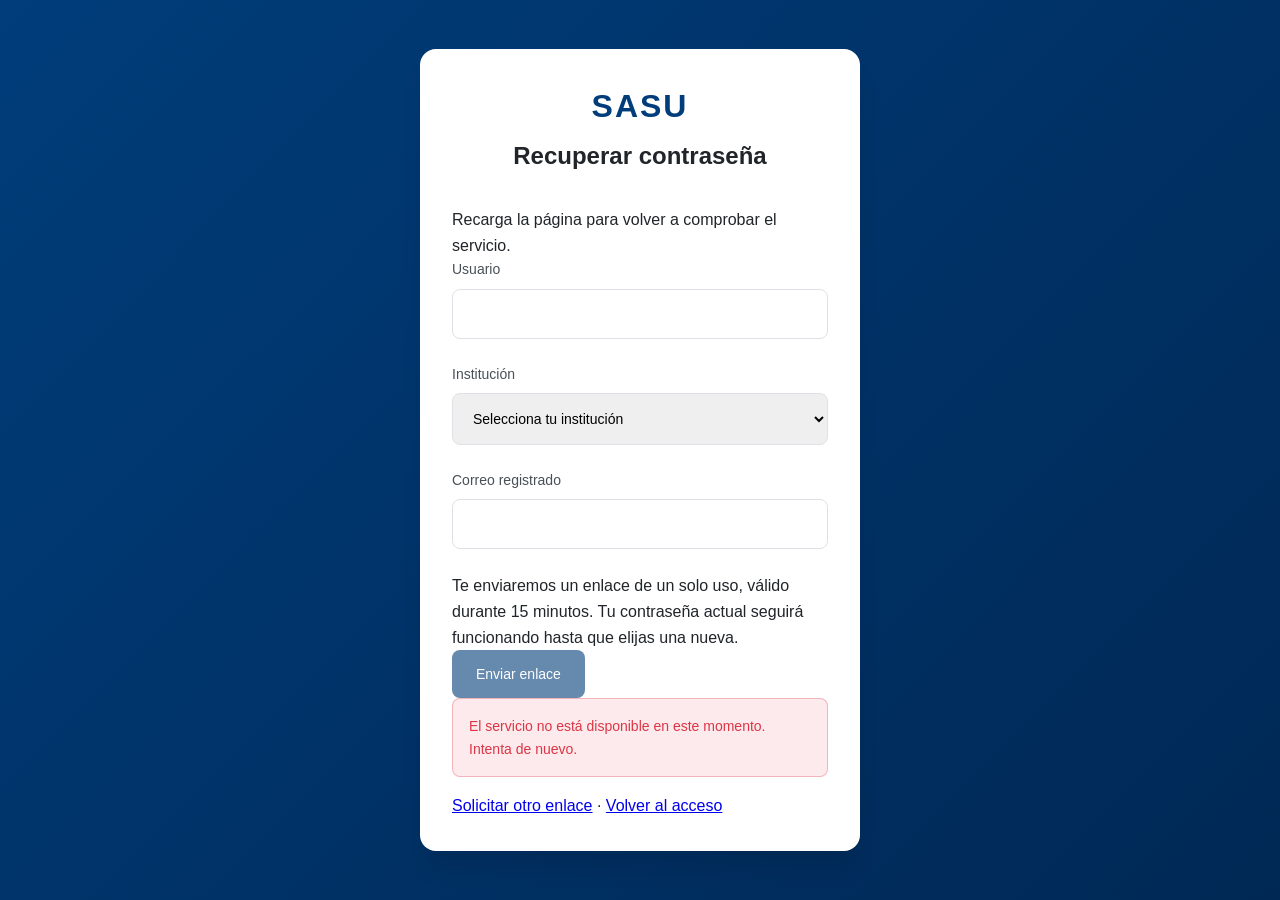
==== admin_panel/recover.html @ 075686f7 "Add opt-in email password recovery without changing existing login" ====
<!doctype html>
<html lang="es">
<head>
    <meta charset="utf-8">
    <meta name="viewport" content="width=device-width, initial-scale=1">
    <meta name="referrer" content="no-referrer">
    <title>SASU — Recuperar contraseña</title>
    <link rel="stylesheet" href="styles.css">
</head>
<body>
    <main class="login-container">
        <section class="login-card">
            <header class="login-header"><h1>SASU</h1><h2>Recuperar contraseña</h2></header>
            <p id="recovery-status" role="status" aria-live="polite">Comprobando disponibilidad…</p>
            <form id="request-recovery" hidden>
                <div class="form-group"><label for="recovery-user">Usuario</label><input id="recovery-user" type="text" autocomplete="username" required maxlength="50"></div>
                <div class="form-group"><label for="recovery-campus">Institución</label><select id="recovery-campus" required><option value="">Selecciona tu institución</option></select></div>
                <div class="form-group"><label for="recovery-email">Correo registrado</label><input id="recovery-email" type="email" autocomplete="email" required></div>
                <p>Te enviaremos un enlace de un solo uso, válido durante 15 minutos. Tu contraseña actual seguirá funcionando hasta que elijas una nueva.</p>
                <button class="btn btn-primary" type="submit" disabled>Enviar enlace</button>
            </form>
            <form id="confirm-recovery" hidden>
                <div class="form-group"><label for="new-password">Contraseña nueva</label><input id="new-password" type="password" autocomplete="new-password" minlength="8" maxlength="72" required></div>
                <div class="form-group"><label for="repeat-password">Repite la contraseña nueva</label><input id="repeat-password" type="password" autocomplete="new-password" minlength="8" maxlength="72" required></div>
                <p>Usa al menos ocho caracteres, con mayúscula, minúscula y número.</p>
                <div class="login-options"><label><input id="recovery-show-password" type="checkbox"> Mostrar contraseña</label></div>
                <button class="btn btn-primary" type="submit" disabled>Guardar contraseña nueva</button>
            </form>
            <p id="recovery-error" class="error-message" role="alert"></p>
            <p class="login-help"><a href="recover.html">Solicitar otro enlace</a> · <a href="./">Volver al acceso</a></p>
        </section>
    </main>
    <script src="access.js"></script>
    <script src="recovery.js"></script>
</body>
</html>
---- admin_panel/styles.css ----
/* ============================================
   SASU Admin Panel - Estilos UAGro
   ============================================ */

:root {
    /* Colores Institucionales UAGro */
    --uagro-azul-marino: #003d7a;
    --uagro-azul-claro: #0066cc;
    --uagro-rojo: #c8102e;
    --uagro-dorado: #ffb81c;
    --uagro-verde: #00843d;
    
    /* Colores del Sistema */
    --primary: var(--uagro-azul-marino);
    --primary-light: #1a5aa8;
    --primary-dark: #002855;
    --secondary: var(--uagro-rojo);
    --accent: var(--uagro-dorado);
    --success: var(--uagro-verde);
    --danger: #dc3545;
    --warning: #ffc107;
    --info: #17a2b8;
    
    /* Grises */
    --gray-50: #f8f9fa;
    --gray-100: #f1f3f5;
    --gray-200: #e9ecef;
    --gray-300: #dee2e6;
    --gray-400: #ced4da;
    --gray-500: #adb5bd;
    --gray-600: #6c757d;
    --gray-700: #495057;
    --gray-800: #343a40;
    --gray-900: #212529;
    
    /* Espaciado */
    --spacing-xs: 0.25rem;
    --spacing-sm: 0.5rem;
    --spacing-md: 1rem;
    --spacing-lg: 1.5rem;
    --spacing-xl: 2rem;
    
    /* Bordes */
    --radius-sm: 0.25rem;
    --radius-md: 0.5rem;
    --radius-lg: 1rem;
    
    /* Sombras */
    --shadow-sm: 0 1px 2px 0 rgba(0, 0, 0, 0.05);
    --shadow-md: 0 4px 6px -1px rgba(0, 0, 0, 0.1);
    --shadow-lg: 0 10px 15px -3px rgba(0, 0, 0, 0.1);
    --shadow-xl: 0 20px 25px -5px rgba(0, 0, 0, 0.1);
}

* {
    margin: 0;
    padding: 0;
    box-sizing: border-box;
}

body {
    font-family: 'Inter', -apple-system, BlinkMacSystemFont, 'Segoe UI', sans-serif;
    background: var(--gray-100);
    color: var(--gray-900);
    line-height: 1.6;
}

/* ============================================
   PANTALLA DE LOGIN
   ============================================ */

.screen {
    display: none;
}

.screen.active {
    display: block;
}

.login-container {
    min-height: 100vh;
    display: flex;
    align-items: center;
    justify-content: center;
    background: linear-gradient(135deg, var(--primary) 0%, var(--primary-dark) 100%);
    padding: var(--spacing-lg);
}

.login-card {
    background: white;
    border-radius: var(--radius-lg);
    box-shadow: var(--shadow-xl);
    width: 100%;
    max-width: 440px;
    padding: var(--spacing-xl);
}

.login-header {
    text-align: center;
    margin-bottom: var(--spacing-xl);
}

.logo-circle {
    width: 80px;
    height: 80px;
    background: linear-gradient(135deg, var(--primary) 0%, var(--primary-light) 100%);
    border-radius: 50%;
    display: flex;
    align-items: center;
    justify-content: center;
    margin: 0 auto var(--spacing-md);
    color: white;
}

.login-header h1 {
    font-size: 2rem;
    font-weight: 700;
    color: var(--primary);
    margin-bottom: var(--spacing-xs);
    letter-spacing: 2px;
}

.subtitle {
    font-size: 0.95rem;
    color: var(--gray-600);
    font-weight: 500;
    margin-bottom: var(--spacing-xs);
}

.campus {
    font-size: 0.875rem;
    color: var(--gray-500);
}

.login-form h2 {
    font-size: 1.25rem;
    color: var(--gray-800);
    margin-bottom: var(--spacing-lg);
    text-align: center;
}

.login-footer {
    text-align: center;
    margin-top: var(--spacing-lg);
    padding-top: var(--spacing-lg);
    border-top: 1px solid var(--gray-200);
}

.login-footer p {
    font-size: 0.875rem;
    color: var(--gray-500);
}

/* ============================================
   DASHBOARD LAYOUT
   ============================================ */

#dashboard-screen {
    display: none;
    min-height: 100vh;
}

#dashboard-screen.active {
    display: flex;
}

.login-options { display: flex; flex-wrap: wrap; gap: 1rem; margin-bottom: 1rem; }
.login-options label { display: flex; align-items: center; gap: 0.5rem; }
.login-options input { width: auto; }
.login-status { color: var(--gray-600); margin-bottom: 1rem; }
.login-help { margin-top: 1rem; }
.login-help p { margin-top: 0.5rem; color: var(--gray-700); }

.sidebar {
    width: 280px;
    background: var(--primary);
    color: white;
    display: flex;
    flex-direction: column;
    position: fixed;
    height: 100vh;
    left: 0;
    top: 0;
}

.sidebar-header {
    padding: var(--spacing-lg);
    border-bottom: 1px solid rgba(255, 255, 255, 0.1);
    display: flex;
    align-items: center;
    gap: var(--spacing-md);
}

.logo-small {
    width: 50px;
    height: 50px;
    background: rgba(255, 255, 255, 0.1);
    border-radius: var(--radius-md);
    display: flex;
    align-items: center;
    justify-content: center;
    flex-shrink: 0;
}

.sidebar-header h3 {
    font-size: 1.125rem;
    font-weight: 600;
    margin-bottom: 0.25rem;
}

.sidebar-nav {
    flex: 1;
    padding: var(--spacing-md);
    overflow-y: auto;
}

.nav-item {
    display: flex;
    align-items: center;
    gap: var(--spacing-md);
    padding: var(--spacing-md);
    color: rgba(255, 255, 255, 0.8);
    text-decoration: none;
    border-radius: var(--radius-md);
    transition: all 0.2s;
    margin-bottom: var(--spacing-xs);
}

.nav-item:hover {
    background: rgba(255, 255, 255, 0.1);
    color: white;
}

.nav-item.active {
    background: rgba(255, 255, 255, 0.15);
    color: white;
    font-weight: 500;
}

.sidebar-footer {
    padding: var(--spacing-lg);
    border-top: 1px solid rgba(255, 255, 255, 0.1);
    display: flex;
    align-items: center;
    justify-content: space-between;
}

.user-info {
    display: flex;
    align-items: center;
    gap: var(--spacing-md);
    flex: 1;
}

.user-avatar {
    width: 40px;
    height: 40px;
    background: var(--accent);
    border-radius: 50%;
    display: flex;
    align-items: center;
    justify-content: center;
    font-weight: 600;
    color: var(--primary);
    flex-shrink: 0;
}

.user-name {
    font-size: 0.875rem;
    font-weight: 500;
}

.user-role {
    font-size: 0.75rem;
    opacity: 0.7;
}

.main-content {
    margin-left: 280px;
    flex: 1;
    padding: var(--spacing-xl);
    background: var(--gray-50);
    min-height: 100vh;
}

/* ============================================
   VISTAS Y CONTENIDO
   ============================================ */

.view {
    display: none;
}

.view.active {
    display: block;
}

.view-header {
    margin-bottom: var(--spacing-xl);
    display: flex;
    justify-content: space-between;
    align-items: flex-start;
}

.view-header h1 {
    font-size: 1.875rem;
    font-weight: 700;
    color: var(--gray-900);
    margin-bottom: var(--spacing-xs);
}

.text-muted {
    color: var(--gray-600);
    font-size: 0.875rem;
}

.text-sm {
    font-size: 0.875rem;
}

/* ============================================
   FILTROS Y BÚSQUEDA
   ============================================ */

.filters-bar {
    display: flex;
    gap: var(--spacing-md);
    margin-bottom: var(--spacing-lg);
    flex-wrap: wrap;
}

.search-box {
    flex: 1;
    min-width: 250px;
    position: relative;
}

.search-box svg {
    position: absolute;
    left: var(--spacing-md);
    top: 50%;
    transform: translateY(-50%);
    color: var(--gray-400);
}

.search-box input {
    width: 100%;
    padding: var(--spacing-md) var(--spacing-md) var(--spacing-md) 2.75rem;
    border: 1px solid var(--gray-300);
    border-radius: var(--radius-md);
    font-size: 0.875rem;
    transition: all 0.2s;
}

.search-box input:focus {
    outline: none;
    border-color: var(--primary);
    box-shadow: 0 0 0 3px rgba(0, 61, 122, 0.1);
}

.filter-select {
    padding: var(--spacing-md);
    border: 1px solid var(--gray-300);
    border-radius: var(--radius-md);
    font-size: 0.875rem;
    background: white;
    cursor: pointer;
    transition: all 0.2s;
}

.filter-select:focus {
    outline: none;
    border-color: var(--primary);
    box-shadow: 0 0 0 3px rgba(0, 61, 122, 0.1);
}

/* ============================================
   TARJETAS Y TABLAS
   ============================================ */

.card {
    background: white;
    border-radius: var(--radius-lg);
    box-shadow: var(--shadow-sm);
    padding: var(--spacing-lg);
    margin-bottom: var(--spacing-lg);
}

.card h3 {
    font-size: 1.125rem;
    font-weight: 600;
    color: var(--gray-900);
    margin-bottom: var(--spacing-lg);
}

.data-table {
    width: 100%;
    border-collapse: collapse;
    font-size: 0.875rem;
}

.data-table thead {
    background: var(--gray-50);
    border-bottom: 2px solid var(--gray-200);
}

.data-table th {
    padding: var(--spacing-md);
    text-align: left;
    font-weight: 600;
    color: var(--gray-700);
    white-space: nowrap;
}

.data-table td {
    padding: var(--spacing-md);
    border-bottom: 1px solid var(--gray-200);
}

.data-table tbody tr {
    transition: background 0.2s;
}

.data-table tbody tr:hover {
    background: var(--gray-50);
}

/* ============================================
   BADGES Y ESTADOS
   ============================================ */

.badge {
    display: inline-flex;
    align-items: center;
    padding: 0.25rem 0.75rem;
    border-radius: 9999px;
    font-size: 0.75rem;
    font-weight: 500;
    white-space: nowrap;
}

.badge-success {
    background: rgba(0, 132, 61, 0.1);
    color: var(--success);
}

.badge-danger {
    background: rgba(220, 53, 69, 0.1);
    color: var(--danger);
}

.badge-warning {
    background: rgba(255, 193, 7, 0.1);
    color: var(--warning);
}

.badge-info {
    background: rgba(23, 162, 184, 0.1);
    color: var(--info);
}

.badge-primary {
    background: rgba(0, 61, 122, 0.1);
    color: var(--primary);
}

/* ============================================
   BOTONES
   ============================================ */

.btn {
    display: inline-flex;
    align-items: center;
    justify-content: center;
    gap: var(--spacing-sm);
    padding: var(--spacing-md) var(--spacing-lg);
    border: none;
    border-radius: var(--radius-md);
    font-size: 0.875rem;
    font-weight: 500;
    cursor: pointer;
    transition: all 0.2s;
    text-decoration: none;
}

.btn:disabled {
    opacity: 0.6;
    cursor: not-allowed;
}

.btn-primary {
    background: var(--primary);
    color: white;
}

.btn-primary:hover:not(:disabled) {
    background: var(--primary-light);
}

.btn-secondary {
    background: var(--gray-600);
    color: white;
}

.btn-secondary:hover:not(:disabled) {
    background: var(--gray-700);
}

.btn-danger {
    background: var(--danger);
    color: white;
}

.btn-danger:hover:not(:disabled) {
    background: #c82333;
}

.btn-icon {
    width: 36px;
    height: 36px;
    padding: 0;
    border: 1px solid var(--gray-300);
    background: white;
    border-radius: var(--radius-md);
    display: inline-flex;
    align-items: center;
    justify-content: center;
    cursor: pointer;
    transition: all 0.2s;
}

.btn-icon:hover {
    background: var(--gray-100);
    border-color: var(--gray-400);
}

.sidebar-footer .btn-icon {
    background: rgba(255, 255, 255, 0.1);
    border-color: rgba(255, 255, 255, 0.2);
    color: white;
}

.sidebar-footer .btn-icon:hover {
    background: rgba(255, 255, 255, 0.2);
}

/* ============================================
   FORMULARIOS
   ============================================ */

.form-group {
    margin-bottom: var(--spacing-lg);
}

.form-group label {
    display: block;
    margin-bottom: var(--spacing-sm);
    font-size: 0.875rem;
    font-weight: 500;
    color: var(--gray-700);
}

.form-group input,
.form-group select,
.form-group textarea {
    width: 100%;
    padding: var(--spacing-md);
    border: 1px solid var(--gray-300);
    border-radius: var(--radius-md);
    font-size: 0.875rem;
    transition: all 0.2s;
}

.form-group input:focus,
.form-group select:focus,
.form-group textarea:focus {
    outline: none;
    border-color: var(--primary);
    box-shadow: 0 0 0 3px rgba(0, 61, 122, 0.1);
}

.form-row {
    display: grid;
    grid-template-columns: 1fr 1fr;
    gap: var(--spacing-md);
}

.form-help {
    display: block;
    margin-top: var(--spacing-xs);
    font-size: 0.75rem;
    color: var(--gray-500);
}

.error-message {
    padding: var(--spacing-md);
    background: rgba(220, 53, 69, 0.1);
    border: 1px solid rgba(220, 53, 69, 0.3);
    border-radius: var(--radius-md);
    color: var(--danger);
    font-size: 0.875rem;
    margin-bottom: var(--spacing-md);
    display: none;
}

.error-message.show {
    display: block;
}

/* ============================================
   MODAL
   ============================================ */

.modal {
    display: none;
    position: fixed;
    top: 0;
    left: 0;
    width: 100%;
    height: 100%;
    background: rgba(0, 0, 0, 0.5);
    z-index: 1000;
    overflow-y: auto;
    padding: var(--spacing-xl);
}

.modal.active {
    display: flex;
    align-items: center;
    justify-content: center;
}

.modal-content {
    background: white;
    border-radius: var(--radius-lg);
    width: 100%;
    max-width: 600px;
    max-height: 90vh;
    display: flex;
    flex-direction: column;
}

.modal-header {
    padding: var(--spacing-lg);
    border-bottom: 1px solid var(--gray-200);
    display: flex;
    justify-content: space-between;
    align-items: center;
}

.modal-header h2 {
    font-size: 1.25rem;
    font-weight: 600;
    color: var(--gray-900);
}

.modal-close {
    width: 32px;
    height: 32px;
    border: none;
    background: transparent;
    cursor: pointer;
    display: flex;
    align-items: center;
    justify-content: center;
    border-radius: var(--radius-md);
    transition: all 0.2s;
}

.modal-close:hover {
    background: var(--gray-100);
}

.modal-body {
    padding: var(--spacing-lg);
    overflow-y: auto;
}

.modal-footer {
    display: flex;
    justify-content: flex-end;
    gap: var(--spacing-md);
    margin-top: var(--spacing-lg);
}

/* ============================================
   ESTADOS DE CARGA Y VACÍOS
   ============================================ */

.loading-state {
    text-align: center;
    padding: var(--spacing-xl);
}

.loading-state p {
    margin-top: var(--spacing-md);
    color: var(--gray-600);
}

.empty-state {
    text-align: center;
    padding: var(--spacing-xl) var(--spacing-lg);
    color: var(--gray-600);
}

.empty-state svg {
    margin-bottom: var(--spacing-md);
    opacity: 0.5;
}

.empty-state h3 {
    font-size: 1.125rem;
    margin-bottom: var(--spacing-sm);
}

.empty-state p {
    margin-bottom: var(--spacing-lg);
}

/* ============================================
   SPINNER
   ============================================ */

.spinner,
.spinner-large {
    border: 3px solid rgba(255, 255, 255, 0.3);
    border-top-color: white;
    border-radius: 50%;
    width: 20px;
    height: 20px;
    animation: spin 0.8s linear infinite;
}

.spinner-large {
    width: 40px;
    height: 40px;
    border-color: var(--gray-300);
    border-top-color: var(--primary);
    margin: 0 auto;
}

@keyframes spin {
    to { transform: rotate(360deg); }
}

/* ============================================
   UTILIDADES
   ============================================ */

.settings-grid {
    display: grid;
    grid-template-columns: repeat(auto-fit, minmax(200px, 1fr));
    gap: var(--spacing-lg);
}

.setting-item label {
    display: block;
    font-size: 0.875rem;
    color: var(--gray-600);
    margin-bottom: var(--spacing-xs);
}

.setting-item .value {
    font-size: 1.125rem;
    font-weight: 600;
    color: var(--gray-900);
}

/* ============================================
   RESPONSIVE
   ============================================ */

@media (max-width: 768px) {
    .sidebar {
        width: 240px;
    }
    
    .main-content {
        margin-left: 240px;
        padding: var(--spacing-md);
    }
    
    .view-header {
        flex-direction: column;
        gap: var(--spacing-md);
    }
    
    .filters-bar {
        flex-direction: column;
    }
    
    .form-row {
        grid-template-columns: 1fr;
    }
}

@media (max-width: 480px) {
    .sidebar {
        display: none;
    }
    
    .main-content {
        margin-left: 0;
    }
}

/* ============================================
   AUTOCOMPLETADO DE INSTITUCIONES
   ============================================ */

.autocomplete-suggestions {
    position: absolute;
    top: 100%;
    left: 0;
    right: 0;
    background: white;
    border: 1px solid var(--gray-300);
    border-top: none;
    border-radius: 0 0 var(--radius-md) var(--radius-md);
    box-shadow: var(--shadow-lg);
    max-height: 250px;
    overflow-y: auto;
    z-index: 1000;
    display: none;
    margin-top: -1px;
}

.autocomplete-item {
    padding: 0.75rem 1rem;
    cursor: pointer;
    display: flex;
    justify-content: space-between;
    align-items: center;
    transition: background-color 0.15s ease;
    border-bottom: 1px solid var(--gray-100);
}

.autocomplete-item:last-child {
    border-bottom: none;
}

.autocomplete-item:hover {
    background-color: var(--gray-50);
}

.autocomplete-item.no-results {
    color: var(--gray-500);
    cursor: default;
    font-style: italic;
    justify-content: center;
}

.autocomplete-item.no-results:hover {
    background-color: transparent;
}

.inst-label {
    font-weight: 500;
    color: var(--gray-900);
    flex: 1;
}

.inst-categoria {
    font-size: 0.75rem;
    color: var(--gray-500);
    background: var(--gray-100);
    padding: 0.25rem 0.5rem;
    border-radius: var(--radius-sm);
    margin-left: 1rem;
}

/* Estilos para el input cuando tiene autocompletado */
.form-group input[type="text"].autocomplete-input {
    border-radius: var(--radius-md) var(--radius-md) 0 0;
}

.form-group input[type="text"].autocomplete-input:focus {
    border-color: var(--primary);
    border-bottom-color: var(--gray-300);
}

/* Scroll personalizado para las sugerencias */
.autocomplete-suggestions::-webkit-scrollbar {
    width: 6px;
}

.autocomplete-suggestions::-webkit-scrollbar-track {
    background: var(--gray-100);
}

.autocomplete-suggestions::-webkit-scrollbar-thumb {
    background: var(--gray-400);
    border-radius: 3px;
}

.autocomplete-suggestions::-webkit-scrollbar-thumb:hover {
    background: var(--gray-500);
}
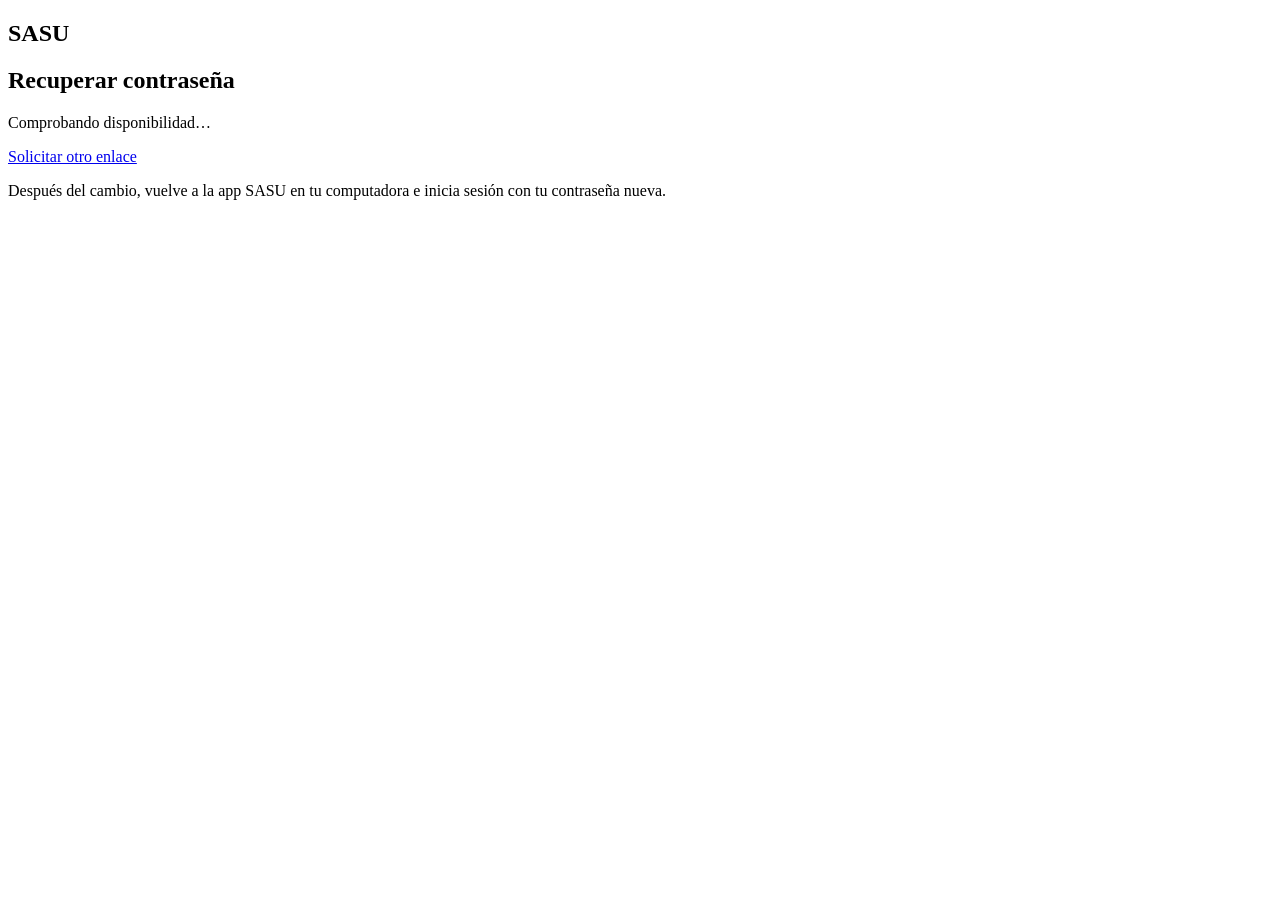
==== commit 1692fb46: "Separate desktop account recovery from admin navigation" ====
--- a/admin_panel/recover.html
+++ b/admin_panel/recover.html
@@ -5,7 +5,7 @@
     <meta name="viewport" content="width=device-width, initial-scale=1">
     <meta name="referrer" content="no-referrer">
     <title>SASU — Recuperar contraseña</title>
-    <link rel="stylesheet" href="styles.css">
+    <link rel="stylesheet" href="/admin/styles.css">
 </head>
 <body>
     <main class="login-container">
@@ -27,10 +27,11 @@
                 <button class="btn btn-primary" type="submit" disabled>Guardar contraseña nueva</button>
             </form>
             <p id="recovery-error" class="error-message" role="alert"></p>
-            <p class="login-help"><a href="recover.html">Solicitar otro enlace</a> · <a href="./">Volver al acceso</a></p>
+            <p class="login-help"><a href="/recuperar">Solicitar otro enlace</a></p>
+            <p>Después del cambio, vuelve a la app SASU en tu computadora e inicia sesión con tu contraseña nueva.</p>
         </section>
     </main>
-    <script src="access.js"></script>
-    <script src="recovery.js"></script>
+    <script src="/admin/access.js"></script>
+    <script src="/admin/recovery.js"></script>
 </body>
 </html>
